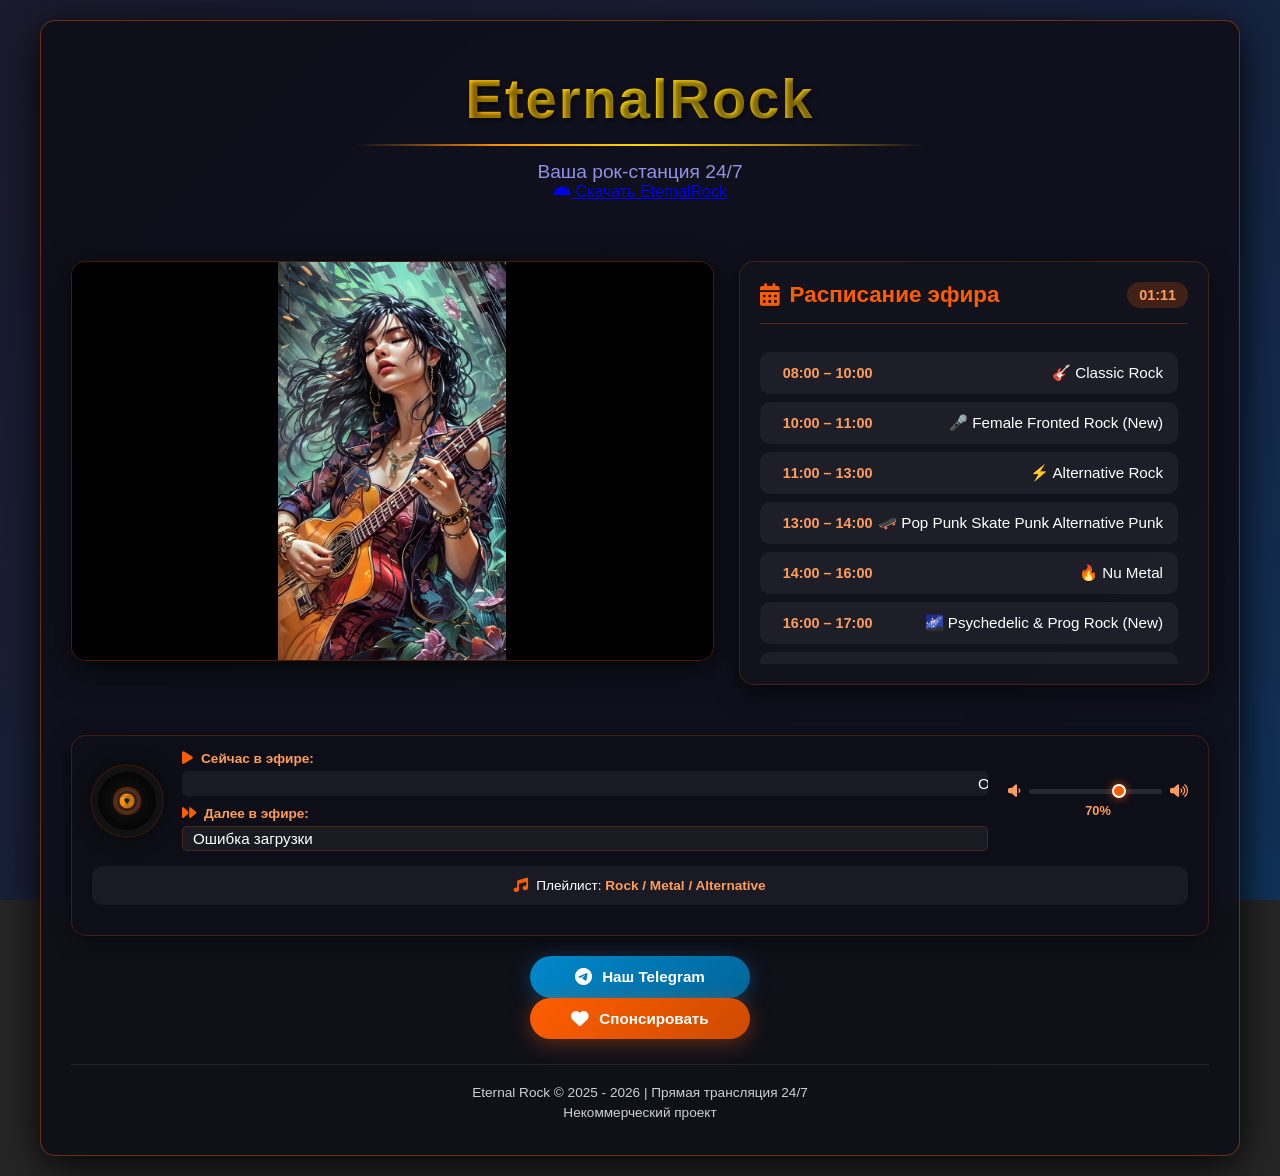
==== index.html @ a86d4c83 "Update index.html расписание 31.05.2026" ====
<!DOCTYPE html>
<html lang="ru">

<head>
    <meta charset="UTF-8">
    <meta name="viewport" content="width=device-width, initial-scale=1.0">
    <title>EternalRock</title>
    <link rel="icon" type="image/png" href="img/favicon-eternal-rock.png">
    <link rel="stylesheet" href="css/styles.css">
    <link rel="stylesheet" href="https://cdnjs.cloudflare.com/ajax/libs/font-awesome/6.4.0/css/all.min.css">
</head>

<body>
    <div class="fullscreen-overlay" id="fullscreenOverlay"></div>

    <div class="container">
        <!-- HEADER с кнопкой под теглайном -->
        <div class="header">
            <div class="header-container">
                <div class="header-left">
                    <h1>EternalRock</h1>
                    <p class="tagline">Ваша рок-станция 24/7</p>
                    <!-- Кнопка EternalRock.apk -->
                    <a href="apk/EternalRock.apk" download="EternalRock.apk" class="android-download-btn-header">
                        <i class="fab fa-android"></i> Скачать EternalRock
                    </a>
                </div>
            </div>
        </div>

        <!-- Блок 1: Главный контент - слайдер и расписание -->
        <div class="main-content">
            <!-- Слайдер -->
            <div class="slide-show-container">
                <div class="slide-show" id="slideShow">
                    <!-- Контейнер для динамической генерации слайдов -->
                    <div id="slidesContainer"></div>

                    <!-- Кнопка полноэкранного режима -->
                    <button class="fullscreen-toggle" id="fullscreenToggle" aria-label="Полноэкранный режим">
                        <i class="fas fa-expand"></i>
                    </button>

                    <!-- Кнопка выхода из полноэкранного режима -->
                    <button class="fullscreen-exit" id="fullscreenExit" aria-label="Выйти из полноэкранного режима">
                        <i class="fas fa-compress"></i>
                    </button>

                    <!-- Навигационные кнопки -->
                    <button class="slide-nav prev">
                        <i class="fas fa-chevron-left"></i>
                    </button>
                    <button class="slide-nav next">
                        <i class="fas fa-chevron-right"></i>
                    </button>

                    <!-- Индикаторы слайдов -->
                    <div class="slide-indicators" id="slideIndicators"></div>
                </div>
            </div>

            <!-- Расписание -->
            <div class="schedule-sidebar">
                <div class="schedule-header">
                    <h2><i class="fas fa-calendar-alt"></i> Расписание эфира</h2>
                    <div class="current-time" id="currentTime"></div>
                </div>
                <div class="schedule-list-container">
                  <ul class="schedule-list">
                        <li class="schedule-item">
                            <span class="time">08:00 – 10:00</span>
                            <span class="program">🎸 Classic Rock</span>
                        </li>
                        <li class="schedule-item">
                            <span class="time">10:00 – 11:00</span>
                            <span class="program">🎤 Female Fronted Rock (New)</span>
                        </li>
                        <li class="schedule-item">
                            <span class="time">11:00 – 13:00</span>
                            <span class="program">⚡️ Alternative Rock</span>
                        </li>
                        <li class="schedule-item">
                            <span class="time">13:00 – 14:00</span>
                            <span class="program">🛹 Pop Punk Skate Punk Alternative Punk</span>
                        </li>
                        <li class="schedule-item">
                            <span class="time">14:00 – 16:00</span>
                            <span class="program">🔥 Nu Metal</span>
                        </li>
                        <li class="schedule-item">
                            <span class="time">16:00 – 17:00</span>
                            <span class="program">🌌 Psychedelic & Prog Rock (New)</span>
                        </li>
                        <li class="schedule-item">
                            <span class="time">17:00 – 18:00</span>
                            <span class="program">🎸 Classic Rock</span>
                        </li>
                        <li class="schedule-item">
                            <span class="time">18:00 – 19:00</span>
                            <span class="program">🎤 Female Fronted Rock (New)</span>
                        </li>
                        <li class="schedule-item">
                            <span class="time">19:00 – 20:00</span>
                            <span class="program">⚡️ Alternative Rock</span>
                        </li>
                        <li class="schedule-item">
                            <span class="time">20:00 – 21:00</span>
                            <span class="program">🛹 Pop Punk Skate Punk Alternative Punk</span>
                        </li>
                        <li class="schedule-item">
                            <span class="time">21:00 – 22:00</span>
                            <span class="program">🎸 Classic Rock</span>
                        </li>
                        <li class="schedule-item">
                            <span class="time">22:00 – 23:00</span>
                            <span class="program">🌌 Psychedelic & Prog Rock (New)</span>
                        </li>
                        <li class="schedule-item">
                            <span class="time">23:00 – 00:00</span>
                            <span class="program">🎸✨ Guitar Virtuosos Collection</span>
                        </li>
                        <li class="schedule-item">
                            <span class="time">00:00 – 08:00</span>
                            <span class="program">🌙 Best Rock Ballads</span>
                        </li>
                    </ul>
                </div>
            </div>
        </div>

        <!-- Скрытый плеер -->
        <div id="my_player" class="my_player" data-player="energy" data-skin="blue" data-width=200 data-autoplay=0
            data-volume=70 data-streamurl="https://myradio24.org/25968"
            style="position: fixed !important; top: -100px !important; left: -100px !important; width: 1px !important; height: 1px !important; overflow: hidden !important; opacity: 0.01 !important; pointer-events: none !important; z-index: -9999 !important;">
        </div>

        <!-- Блок 2: Нижний блок плеера -->
        <div class="player-bottom-panel">
            <div class="player-controls-wrapper">
                <!-- Кнопка пластинки -->
                <div class="record-container-small">
                    <div class="record-small" id="recordButton">
                        <div class="record-center-small">
                            <img src="img/skull-icon.png" alt="Skull Icon" class="skull-icon-small" id="skullIcon">
                        </div>
                        <div class="record-grooves-small">
                            <div class="groove-small-1"></div>
                            <div class="groove-small-2"></div>
                            <div class="groove-small-3"></div>
                        </div>
                    </div>
                </div>

                <!-- Статусы плеера -->
                <div class="player-status">
                    <div class="status-item now-playing">
                        <div class="status-header">
                            <i class="fas fa-play"></i>
                            <span class="status-label">Сейчас в эфире:</span>
                        </div>
                        <div class="marquee-container" id="marqueeContainer">
                            <div class="marquee-track" id="marqueeTrack">
                                <span id="currentTrackText">Black Sabbath - Iron Man</span>
                            </div>
                        </div>
                    </div>

                    <div class="status-item next-playing">
                        <div class="status-header">
                            <i class="fas fa-forward"></i>
                            <span class="status-label">Далее в эфире:</span>
                        </div>
                        <div class="next-track-static" id="nextTrackText">
                            Led Zeppelin - Stairway to Heaven
                        </div>
                    </div>
                </div>

                <!-- Контроль громкости -->
                <div class="volume-control-panel">
                    <div class="volume-control-wrapper">
                        <i class="fas fa-volume-down"></i>
                        <input type="range" min="0" max="100" value="70" class="volume-slider" id="volumeSlider">
                        <i class="fas fa-volume-up"></i>
                    </div>
                    <div class="volume-percent" id="volumePercent">70%</div>
                </div>

            </div>

            <!-- Информация о плеэйлисте -->
            <div class="station-info-compact">
                <div class="station-item">
                    <i class="fas fa-music"></i>
                    <span>Плейлист: <strong id="playlist-name">Classic Rock</strong></span>
                </div>
            </div>

        </div>

        <!-- Контейнер для кнопок Telegram и Спонсировать -->
        <div class="social-buttons-container">
            <a href="https://t.me/+IKyfzhp_0MQ3NjAy" target="_blank" class="telegram-btn">
                <i class="fab fa-telegram"></i> Наш Telegram
            </a>
            <a href="https://www.donationalerts.com/r/eternalrock" target="_blank" class="sponsor-btn">
                <i class="fas fa-heart"></i> Спонсировать
            </a>
        </div>
        <div class="footer">
            <p>Eternal Rock &copy; 2025 - 2026 | Прямая трансляция 24/7</p>
            <p>Некоммерческий проект</p>
        </div>
    </div>

    <!-- Подключаем скрипт плеера -->
    <script src="https://myradio24.com/player/player.js?v3.31" data-radio="25968" data-interval=15 data-vmid=25968
        data-lang="ru"></script>

    <script src="js/slider.js"></script>
    <script src="js/player.js"></script>
</body>

</html>
---- css/styles.css ----
/* ===========================================
   ОБЩИЕ СТИЛИ И ПЕРЕМЕННЫЕ
   =========================================== */

:root {
  --primary-color: #ff5e00;
  --secondary-color: #ff9d5c;
  --dark-bg: #0f0f19;
  --darker-bg: #0a0a12;
  --light-bg: rgba(255, 255, 255, 0.05);
  --text-color: #fff;
  --text-muted: rgba(255, 255, 255, 0.7);
  --border-color: rgba(255, 94, 0, 0.3);
  --shadow: 0 10px 30px rgba(0, 0, 0, 0.5);
  --gradient: linear-gradient(135deg, #ff5e00 0%, #ff9d5c 100%);
  --radius: 15px;
}

* {
  margin: 0;
  padding: 0;
  box-sizing: border-box;
}

body {
  font-family: "Segoe UI", Tahoma, Geneva, Verdana, sans-serif;
  background-image: url("img/img/rockсollage.png");
  background-repeat: no-repeat;
  background-position: center center;
  background-size: cover;
  background-attachment: fixed;
  background-color: rgba(0, 0, 0, 0.85);
  color: #fff;
  min-height: 100vh;
  display: flex;
  flex-direction: column;
  align-items: center;
  justify-content: center;
  overflow-x: hidden;
  padding: 20px;
  transition: opacity 0.3s ease;
}

body::before {
  content: "";
  position: fixed;
  top: 0;
  left: 0;
  width: 100%;
  height: 100%;
  background: linear-gradient(
    135deg,
    rgba(26, 26, 46, 0.9) 0%,
    rgba(22, 33, 62, 0.9) 50%,
    rgba(15, 52, 96, 0.9) 100%
  );
  z-index: -1;
}

.container {
  display: flex;
  flex-direction: column;
  align-items: center;
  justify-content: center;
  max-width: 1200px;
  width: 100%;
  text-align: center;
  background-color: rgba(15, 15, 25, 0.9);
  border-radius: 15px;
  padding: 30px;
  box-shadow: 0 10px 40px rgba(0, 0, 0, 0.9);
  border: 1px solid rgba(255, 94, 0, 0.4);
  backdrop-filter: blur(8px);
  transition: opacity 0.3s ease;
}

/* ===========================================
   HEADER
   =========================================== */

.header {
  margin-bottom: 30px;
  width: 100%;
}

.header h1 {
  font-family: "Metal Mania", "Arial Black", "Impact", sans-serif;
  font-size: 3.5rem;
  font-weight: bold;
  margin: 15px 0;
  padding: 0;
  letter-spacing: 2px;
  background: linear-gradient(
    45deg,
    #ff8c00 0%,
    #ffa500 25%,
    #ffd700 50%,
    #daa520 75%,
    #b8860b 100%
  );
  -webkit-background-clip: text;
  background-clip: text;
  color: transparent;
  text-shadow: 2px 2px 4px rgba(0, 0, 0, 0.5);
  position: relative;
  padding-bottom: 15px;
}

.header h1::after {
  content: "";
  position: absolute;
  bottom: 0;
  left: 25%;
  width: 50%;
  height: 2px;
  background: linear-gradient(
    to right,
    transparent,
    #ff8c00,
    #ffd700,
    #b8860b,
    transparent
  );
}

.header p {
  font-size: 1.2rem;
  opacity: 0.9;
  color: #a0a0ff;
  margin-top: 10px;
}

/* ===========================================
   MAIN CONTENT
   =========================================== */

.main-content {
  display: flex;
  gap: 25px;
  margin: 30px 0;
  width: 100%;
  max-width: 1200px;
}

/* ===========================================
   СЛАЙДЕР
   =========================================== */

.slide-show-container {
  flex: 1.5;
  min-width: 0;
}

.slide-show {
  position: relative;
  width: 100%;
  height: 400px;
  border-radius: 15px;
  overflow: hidden;
  box-shadow: 0 8px 30px rgba(0, 0, 0, 0.7);
  border: 1px solid rgba(255, 94, 0, 0.3);
  background: #000;
  transition: all 0.3s ease;
}

.slide {
  position: absolute;
  top: 0;
  left: 0;
  width: 100%;
  height: 100%;
  opacity: 0;
  transition: opacity 1.2s cubic-bezier(0.4, 0, 0.2, 1);
  display: flex;
  align-items: center;
  justify-content: center;
}

.slide.active {
  opacity: 1;
  transition-delay: 0.1s;
}

.slide img {
  width: 100%;
  height: 100%;
  object-fit: contain;
  background: #000;
}

/* Заглушка для слайдов, если изображения отсутствуют */
.slide:not(:first-child) {
  background: linear-gradient(45deg, #222, #333);
  display: flex;
  align-items: center;
  justify-content: center;
  font-size: 1.5rem;
  color: #ff9d5c;
}

/* Кнопки навигации слайдера - СКРЫТЫ ПО УМОЛЧАНИЮ */
.slide-nav {
  position: absolute;
  top: 50%;
  transform: translateY(-50%);
  background: rgba(0, 0, 0, 0.7);
  border: none;
  color: #fff;
  width: 50px;
  height: 50px;
  border-radius: 50%;
  display: flex;
  align-items: center;
  justify-content: center;
  cursor: pointer;
  font-size: 1.2rem;
  transition: all 0.3s cubic-bezier(0.4, 0, 0.2, 1);
  z-index: 10;
  opacity: 0;
  visibility: hidden;
}

/* Показываем кнопки при наведении на слайд-шоу */
.slide-show:hover .slide-nav {
  opacity: 1;
  visibility: visible;
}

.slide-nav:hover {
  background: rgba(255, 94, 0, 0.8);
  transform: translateY(-50%) scale(1.1);
}

.slide-nav.prev {
  left: 15px;
}

.slide-nav.next {
  right: 15px;
}

/* Индикаторы слайдов - СКРЫТЫ ПО УМОЛЧАНИЮ */
.slide-indicators {
  position: absolute;
  bottom: 20px;
  left: 0;
  right: 0;
  display: flex;
  justify-content: center;
  gap: 10px;
  z-index: 10;
  opacity: 0;
  visibility: hidden;
  transition: all 0.3s cubic-bezier(0.4, 0, 0.2, 1);
}

/* Показываем индикаторы при наведении на слайд-шоу */
.slide-show:hover .slide-indicators {
  opacity: 1;
  visibility: visible;
}

.indicator {
  width: 12px;
  height: 12px;
  border-radius: 50%;
  background: rgba(255, 255, 255, 0.4);
  cursor: pointer;
  transition: all 0.3s cubic-bezier(0.4, 0, 0.2, 1);
}

.indicator.active {
  background: #ff5e00;
  transform: scale(1.2);
}

.indicator:hover {
  background: rgba(255, 94, 0, 0.8);
}

/* Кнопка полноэкранного режима - СКРЫТА ПО УМОЛЧАНИЮ */
.fullscreen-toggle {
  position: absolute;
  top: 15px;
  right: 15px;
  background: rgba(0, 0, 0, 0.7);
  border: 2px solid rgba(255, 255, 255, 0.5);
  color: white;
  width: 40px;
  height: 40px;
  border-radius: 50%;
  display: flex;
  align-items: center;
  justify-content: center;
  cursor: pointer;
  font-size: 1.2rem;
  transition: all 0.3s cubic-bezier(0.4, 0, 0.2, 1);
  z-index: 100;
  opacity: 0;
  visibility: hidden;
}

/* Показываем кнопку при наведении на слайд-шоу */
.slide-show:hover .fullscreen-toggle {
  opacity: 0.8;
  visibility: visible;
}

.fullscreen-toggle:hover {
  background: rgba(255, 94, 0, 0.9);
  border-color: white;
  transform: scale(1.1);
  opacity: 1;
}

/* Кнопка выхода из полноэкранного режима - скрыта по умолчанию */
.fullscreen-exit {
  position: fixed;
  top: 25px;
  right: 25px;
  background: rgba(0, 0, 0, 0.8);
  border: 2px solid rgba(255, 255, 255, 0.6);
  color: white;
  width: 50px;
  height: 50px;
  border-radius: 50%;
  display: flex;
  align-items: center;
  justify-content: center;
  cursor: pointer;
  font-size: 1.5rem;
  transition: all 0.3s cubic-bezier(0.4, 0, 0.2, 1);
  z-index: 100001;
  opacity: 0;
  visibility: hidden;
  pointer-events: none;
}

/* Показываем кнопку выхода при наведении на полноэкранный слайд */
.slide-show.fullscreen:hover .fullscreen-exit {
  opacity: 0.9;
  visibility: visible;
  pointer-events: auto;
}

.fullscreen-exit:hover {
  background: rgba(255, 94, 0, 0.9);
  transform: scale(1.1);
  opacity: 1 !important;
}

/* Оверлей для полноэкранного режима */
.fullscreen-overlay {
  display: none;
  position: fixed;
  top: 0;
  left: 0;
  width: 100vw;
  height: 100vh;
  background: rgba(0, 0, 0, 0.95);
  z-index: 99998;
  pointer-events: none;
  transition: opacity 0.3s ease;
  opacity: 0;
}

/* ==================== СТИЛИ ДЛЯ ПОЛНОЭКРАННОГО РЕЖИМА ==================== */

body.fullscreen-mode {
  overflow: hidden !important;
  padding: 0 !important;
  margin: 0 !important;
}

body.fullscreen-mode .fullscreen-exit {
  display: flex !important;
}

body.fullscreen-mode .fullscreen-overlay {
  display: block !important;
  opacity: 1;
  transition-delay: 0.1s;
}

body.fullscreen-mode .container {
  opacity: 0 !important;
  visibility: hidden !important;
  pointer-events: none !important;
  transition: opacity 0.3s ease;
}

.slide-show.fullscreen {
  position: fixed !important;
  top: 0 !important;
  left: 0 !important;
  width: 100vw !important;
  height: 100vh !important;
  z-index: 99999 !important;
  background: #000 !important;
  margin: 0 !important;
  padding: 0 !important;
  border-radius: 0 !important;
  border: none !important;
  box-shadow: none !important;
  transition: all 0.3s ease !important;
}

.slide-show.fullscreen .slide {
  width: 100vw !important;
  height: 100vh !important;
}

.slide-show.fullscreen .slide img {
  width: 100vw !important;
  height: 100vh !important;
  object-fit: contain !important;
  background: #000 !important;
  transition: transform 0.5s cubic-bezier(0.4, 0, 0.2, 1);
}

.slide-show.fullscreen .slide:hover img {
  transform: scale(1.02);
}

.slide-show.fullscreen .slide-nav {
  width: 60px !important;
  height: 60px !important;
  font-size: 1.5rem !important;
  z-index: 100001 !important;
}

.slide-show.fullscreen .slide-nav.prev {
  left: 25px !important;
}

.slide-show.fullscreen .slide-nav.next {
  right: 25px !important;
}

.slide-show.fullscreen .slide-indicators {
  bottom: 40px !important;
  z-index: 100001 !important;
}

.slide-show.fullscreen .indicator {
  width: 16px !important;
  height: 16px !important;
}

.slide-show.fullscreen .indicator.active {
  transform: scale(1.3) !important;
}

.slide-show.fullscreen .fullscreen-toggle {
  display: none !important;
}

/* ===========================================
   РАСПИСАНИЕ
   =========================================== */

.schedule-sidebar {
  flex: 1;
  min-width: 300px;
  background: rgba(20, 20, 30, 0.8);
  border-radius: 15px;
  padding: 20px;
  border: 1px solid rgba(255, 94, 0, 0.2);
  box-shadow: 0 8px 25px rgba(0, 0, 0, 0.6);
}

.schedule-header {
  display: flex;
  justify-content: space-between;
  align-items: center;
  margin-bottom: 20px;
  padding-bottom: 15px;
  border-bottom: 1px solid rgba(255, 94, 0, 0.3);
}

.schedule-header h2 {
  color: #ff5e00;
  font-size: 1.4rem;
  display: flex;
  align-items: center;
  gap: 10px;
  margin: 0;
}

.current-time {
  background: rgba(255, 94, 0, 0.2);
  padding: 5px 12px;
  border-radius: 20px;
  font-size: 0.9rem;
  font-weight: bold;
  color: #ff9d5c;
}

.schedule-list-container {
  max-height: 320px;
  overflow-y: auto;
  padding-right: 10px;
}

.schedule-list-container::-webkit-scrollbar {
  width: 6px;
}

.schedule-list-container::-webkit-scrollbar-track {
  background: rgba(255, 255, 255, 0.05);
  border-radius: 3px;
}

.schedule-list-container::-webkit-scrollbar-thumb {
  background: rgba(255, 94, 0, 0.5);
  border-radius: 3px;
}

.schedule-list-container::-webkit-scrollbar-thumb:hover {
  background: rgba(255, 94, 0, 0.7);
}

.schedule-list {
  list-style: none;
  padding: 0;
  margin: 0;
}

.schedule-item {
  display: flex;
  justify-content: space-between;
  align-items: center;
  padding: 12px 15px;
  margin: 8px 0;
  background: rgba(255, 255, 255, 0.05);
  border-radius: 10px;
  transition: all 0.3s ease;
  border-left: 3px solid transparent;
}

.schedule-item:hover {
  background: rgba(255, 255, 255, 0.1);
  transform: translateX(5px);
}

.schedule-item.active {
  background: rgba(255, 94, 0, 0.15);
  border-left: 3px solid #ff5e00;
}

.time {
  color: #ff9d5c;
  font-weight: 600;
  font-size: 0.9rem;
  min-width: 100px;
}

.program {
  color: #fff;
  font-size: 0.95rem;
  text-align: right;
  flex: 1;
}

.live-badge {
  display: inline-block;
  background: #ff5e00;
  color: white;
  padding: 2px 8px;
  border-radius: 10px;
  font-size: 0.7rem;
  margin-left: 8px;
  animation: pulse 2s infinite;
}

@keyframes pulse {
  0% { opacity: 0.7; }
  50% { opacity: 1; }
  100% { opacity: 0.7; }
}

/* ===========================================
   ПЛЕЕР
   =========================================== */

.player-bottom-panel {
  width: 100%;
  background: rgba(15, 15, 25, 0.9);
  border-radius: 15px;
  padding: 15px 20px;
  margin: 20px 0;
  border: 1px solid rgba(255, 94, 0, 0.2);
  box-shadow: 0 5px 20px rgba(0, 0, 0, 0.5);
}

.player-controls-wrapper {
  display: flex;
  align-items: center;
  gap: 20px;
  width: 100%;
}

/* Маленькая пластинка */
.record-container-small {
  flex-shrink: 0;
}

.record-small {
  width: 70px;
  height: 70px;
  background: radial-gradient(circle, #111 0%, #0a0a0a 70%, #000 100%);
  border-radius: 50%;
  position: relative;
  display: flex;
  align-items: center;
  justify-content: center;
  box-shadow: 0 0 20px rgba(0, 0, 0, 0.8), inset 0 0 20px rgba(0, 0, 0, 0.8),
    0 0 0 2px rgba(255, 94, 0, 0.2);
  cursor: pointer;
  transition: all 0.3s ease;
  border: 6px solid #111;
  overflow: hidden;
}

.record-small:hover {
  transform: scale(1.05);
  box-shadow: 0 0 25px rgba(255, 94, 0, 0.4),
    inset 0 0 25px rgba(0, 0, 0, 0.8), 0 0 0 3px rgba(255, 94, 0, 0.3);
}

.record-center-small {
  position: absolute;
  width: 40%;
  height: 40%;
  background: linear-gradient(135deg, #222 0%, #111 100%);
  border-radius: 50%;
  z-index: 10;
  display: flex;
  align-items: center;
  justify-content: center;
  box-shadow: inset 0 0 10px rgba(0, 0, 0, 0.9),
    0 0 0 2px rgba(255, 94, 0, 0.3);
  border: 2px solid #333;
}

.skull-icon-small {
  width: 85%;
  height: 85%;
  object-fit: contain;
  filter: drop-shadow(0 0 5px rgba(255, 94, 0, 0.7));
  transition: all 0.3s ease;
}

.record-grooves-small {
  position: absolute;
  width: 70%;
  height: 70%;
  top: 15%;
  left: 15%;
  border-radius: 50%;
  z-index: 3;
}

.record-grooves-small div {
  position: absolute;
  border-radius: 50%;
  border: 1px solid rgba(255, 255, 255, 0.015);
  top: 50%;
  left: 50%;
  transform: translate(-50%, -50%);
}

.groove-small-1 {
  width: 100%;
  height: 100%;
}
.groove-small-2 {
  width: 85%;
  height: 85%;
}
.groove-small-3 {
  width: 70%;
  height: 70%;
}

/* Статусы плеера */
.player-status {
  flex: 1;
  display: flex;
  flex-direction: column;
  gap: 10px;
  min-width: 0;
}

.status-item {
  flex: 1;
  min-width: 0;
}

.status-header {
  display: flex;
  align-items: center;
  gap: 8px;
  margin-bottom: 5px;
}

.status-header i {
  color: #ff5e00;
  font-size: 0.9rem;
}

.status-label {
  color: #ff9d5c;
  font-weight: 600;
  font-size: 0.85rem;
  white-space: nowrap;
}

/* Бегущая строка для текущего трека */
.marquee-container {
  overflow: hidden;
  white-space: nowrap;
  position: relative;
  height: 25px;
  background: rgba(255, 255, 255, 0.05);
  border-radius: 5px;
  padding: 0 10px;
  display: flex;
  align-items: center;
}

.marquee-track {
  display: inline-block;
  padding-left: 100%;
  animation: marquee 20s linear infinite;
  font-weight: 500;
  color: #fff;
  font-size: 0.95rem;
}

/* Статичный текст для следующего трека */
.next-track-static {
  height: 25px;
  background: rgba(255, 255, 255, 0.05);
  border-radius: 5px;
  padding: 0 10px;
  display: flex;
  align-items: center;
  color: #fff;
  font-size: 0.95rem;
  white-space: nowrap;
  overflow: hidden;
  text-overflow: ellipsis;
  border: 1px solid rgba(255, 94, 0, 0.2);
}

/* Панель контроля громкости */
.volume-control-panel {
  flex-shrink: 0;
  min-width: 180px;
  display: flex;
  flex-direction: column;
  align-items: center;
  gap: 5px;
}

.volume-control-wrapper {
  display: flex;
  align-items: center;
  gap: 8px;
  width: 100%;
}

.volume-control-wrapper i {
  color: #ff9d5c;
  font-size: 0.9rem;
}

.volume-slider {
  flex: 1;
  height: 5px;
  -webkit-appearance: none;
  appearance: none;
  background: rgba(255, 255, 255, 0.1);
  border-radius: 3px;
  outline: none;
  cursor: pointer;
}

.volume-slider::-webkit-slider-thumb {
  -webkit-appearance: none;
  appearance: none;
  width: 14px;
  height: 14px;
  border-radius: 50%;
  background: #ff5e00;
  cursor: pointer;
  border: 2px solid #fff;
  box-shadow: 0 0 8px rgba(255, 94, 0, 0.8);
}

.volume-percent {
  color: #ff9d5c;
  font-size: 0.8rem;
  font-weight: 600;
}

/* ===========================================
   КНОПКИ - ЕДИНЫЙ СТИЛЬ ДЛЯ ВСЕХ ТРЕХ КНОПОК
   =========================================== */

.android-download-container {
  display: flex;
  flex-direction: row;
  align-items: center;
  justify-content: center;
  gap: 12px;
  margin: 15px auto 20px auto;
  width: 100%;
  max-width: 280px;
}

.android-download-btn,
.telegram-btn,
.sponsor-btn {
  display: flex;
  align-items: center;
  justify-content: center;
  gap: 10px;
  padding: 12px 24px;
  border-radius: 30px;
  text-decoration: none;
  font-weight: 600;
  font-size: 0.95rem;
  transition: all 0.3s ease;
  width: 100%;
  max-width: 260px;
  min-width: 220px;
  border: none;
  cursor: pointer;
  white-space: nowrap;
  text-align: center;
  box-shadow: 0 4px 15px rgba(0, 0, 0, 0.2);
}

.android-download-btn {
  background: linear-gradient(135deg, #3ddc84, #34a853);
  color: white;
  box-shadow: 0 4px 20px rgba(61, 220, 132, 0.35);
}

.android-download-btn:hover {
  background: linear-gradient(135deg, #34a853, #2e7d32);
  transform: translateY(-2px);
  box-shadow: 0 6px 25px rgba(61, 220, 132, 0.5);
}

.telegram-btn {
  background: linear-gradient(135deg, #0088cc, #006699);
  color: white;
  box-shadow: 0 4px 20px rgba(0, 136, 204, 0.35);
}

.telegram-btn:hover {
  background: linear-gradient(135deg, #006699, #004466);
  transform: translateY(-2px);
  box-shadow: 0 6px 25px rgba(0, 136, 204, 0.4);
}

.sponsor-btn {
  background: linear-gradient(135deg, #ff5e00, #cc4b00);
  color: white;
  box-shadow: 0 4px 20px rgba(255, 94, 0, 0.35);
}

.sponsor-btn:hover {
  background: linear-gradient(135deg, #cc4b00, #993800);
  transform: translateY(-2px);
  box-shadow: 0 6px 25px rgba(255, 94, 0, 0.4);
}

.android-download-btn i,
.telegram-btn i,
.sponsor-btn i {
  font-size: 1.1rem;
}

.android-download-btn:active,
.telegram-btn:active,
.sponsor-btn:active {
  transform: translateY(0);
}

/* ===========================================
   КОМПАКТНАЯ ИНФОРМАЦИЯ О СТАНЦИИ
   =========================================== */

.station-info-compact {
  display: flex;
  justify-content: space-around;
  background: rgba(255, 255, 255, 0.05);
  padding: 12px 15px;
  border-radius: 10px;
  margin: 15px 0;
  flex-wrap: wrap;
  gap: 15px;
}

.station-item {
  display: flex;
  align-items: center;
  gap: 8px;
  color: #fff;
  font-size: 0.85rem;
}

.station-item i {
  color: #ff5e00;
  font-size: 0.9rem;
}

.station-item strong {
  color: #ff9d5c;
  font-weight: 600;
}

/* ===========================================
   ФУТЕР
   =========================================== */

.footer {
  margin-top: 25px;
  padding-top: 15px;
  border-top: 1px solid rgba(255, 255, 255, 0.1);
  width: 100%;
  font-size: 0.85rem;
  opacity: 0.8;
}

.footer p {
  margin: 5px 0;
}

/* ===========================================
   АНИМАЦИИ
   =========================================== */

@keyframes marquee {
  0% { transform: translateX(0); }
  100% { transform: translateX(-100%); }
}

@keyframes skull-pulse {
  0% {
    filter: drop-shadow(0 0 5px rgba(255, 94, 0, 0.8));
    transform: scale(1);
  }
  50% {
    filter: drop-shadow(0 0 10px rgba(255, 94, 0, 1));
    transform: scale(1.05);
  }
  100% {
    filter: drop-shadow(0 0 5px rgba(255, 94, 0, 0.8));
    transform: scale(1);
  }
}

.record-playing-small {
  animation: rotate-small 3s linear infinite;
}

@keyframes rotate-small {
  from { transform: rotate(0deg); }
  to { transform: rotate(360deg); }
}

@keyframes fadeIn {
  from {
    opacity: 0;
    transform: translateY(-10px);
  }
  to {
    opacity: 0.9;
    transform: translateY(0);
  }
}

body.fullscreen-mode .fullscreen-exit {
  animation: fadeIn 0.3s ease forwards;
  animation-delay: 0.2s;
  opacity: 0;
}

/* ===========================================
   СКРЫТЫЕ ЭЛЕМЕНТЫ
   =========================================== */

#my_player,
.my_player {
  display: none !important;
  visibility: hidden !important;
  width: 0 !important;
  height: 0 !important;
  opacity: 0 !important;
  position: absolute !important;
  left: -9999px !important;
}

/* ===========================================
   АДАПТИВНОСТЬ
   =========================================== */

@media (max-height: 600px) and (orientation: landscape) {
  .container {
    padding: 15px;
  }

  .slide-show {
    height: 300px;
  }

  .player-bottom-panel {
    padding: 10px 15px;
  }
}

@media (max-width: 1100px) {
  .main-content {
    flex-direction: column;
    gap: 20px;
  }

  .schedule-sidebar {
    width: 100%;
    min-width: 100%;
  }
}

@media (max-width: 1024px) {
  .main-content {
    flex-direction: column;
    gap: 20px;
  }

  .slide-show {
    height: 350px;
  }

  .schedule-sidebar {
    min-width: 100%;
  }
}

@media (max-width: 768px) {
  .container {
    padding: 20px;
  }

  .header h1 {
    font-size: 2.8rem;
  }

  .player-controls-wrapper {
    flex-direction: column;
    gap: 15px;
  }

  .player-status {
    width: 100%;
    gap: 10px;
  }

  .volume-control-panel {
    width: 100%;
    min-width: 100%;
  }

  .slide-show {
    height: 300px;
  }

  .slide-nav {
    width: 40px;
    height: 40px;
    font-size: 1rem;
  }

  .fullscreen-toggle {
    opacity: 1;
    width: 35px;
    height: 35px;
    font-size: 1rem;
  }

  .fullscreen-exit {
    width: 40px;
    height: 40px;
    font-size: 1.2rem;
    top: 15px;
    right: 15px;
  }

  .slide-show.fullscreen .slide-nav {
    width: 45px !important;
    height: 45px !important;
    font-size: 1.2rem !important;
  }

  .android-download-container {
    max-width: 260px;
  }

  .android-download-btn,
  .telegram-btn,
  .sponsor-btn {
    padding: 11px 20px;
    font-size: 0.9rem;
    min-width: 200px;
  }

  .station-info-compact {
    flex-direction: column;
    align-items: center;
    gap: 10px;
  }
}

@media (max-width: 480px) {
  .header h1 {
    font-size: 2.2rem;
  }

  .header p {
    font-size: 1rem;
  }

  .slide-show {
    height: 250px;
  }

  .schedule-item {
    flex-direction: column;
    align-items: flex-start;
    gap: 5px;
  }

  .program {
    text-align: left;
  }

  .schedule-header {
    flex-direction: column;
    gap: 10px;
    align-items: flex-start;
  }

  .android-download-container {
    max-width: 100%;
    padding: 0 15px;
  }

  .android-download-btn,
  .telegram-btn,
  .sponsor-btn {
    padding: 10px 18px;
    font-size: 0.85rem;
    min-width: 180px;
    max-width: 100%;
  }

  .android-download-btn i,
  .telegram-btn i,
  .sponsor-btn i {
    font-size: 1rem;
  }
}

@media (max-width: 360px) {
  .header h1 {
    font-size: 1.6rem;
  }

  .compact-player-section .record-container {
    width: 100px;
    height: 100px;
  }

  .status-label,
  .next-status-label {
    font-size: 0.85rem;
  }

  .marquee-track,
  .next-marquee-track {
    font-size: 0.85rem;
  }
}

/* ===========================================
   УЛУЧШЕНИЕ СКРОЛЛБАРОВ
   =========================================== */

::-webkit-scrollbar {
  width: 8px;
  height: 8px;
}

::-webkit-scrollbar-track {
  background: rgba(255, 255, 255, 0.05);
  border-radius: 4px;
}

::-webkit-scrollbar-thumb {
  background: var(--primary-color);
  border-radius: 4px;
}

::-webkit-scrollbar-thumb:hover {
  background: var(--secondary-color);
}

/* ===========================================
   ПОДДЕРЖКА PREFERS-REDUCED-MOTION
   =========================================== */

@media (prefers-reduced-motion: reduce) {
  *,
  *::before,
  *::after {
    animation-duration: 0.01ms !important;
    animation-iteration-count: 1 !important;
    transition-duration: 0.01ms !important;
  }

  .marquee-track,
  .next-marquee-track {
    animation: none;
    padding-left: 0;
    text-overflow: ellipsis;
    white-space: nowrap;
    overflow: hidden;
  }
}
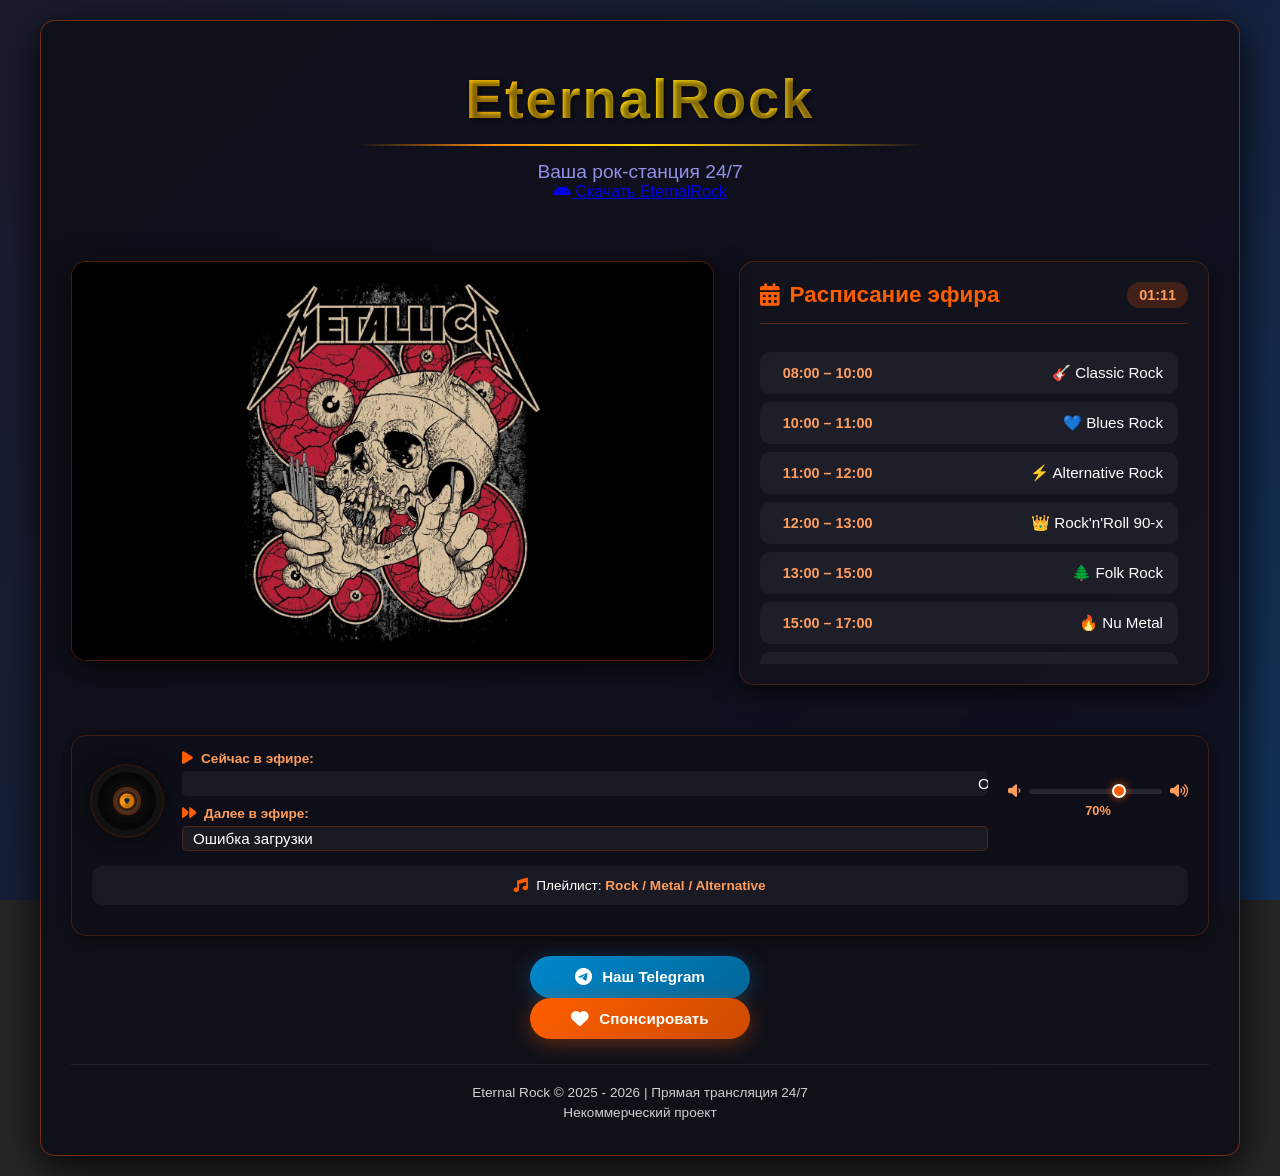
==== commit c4a554e0: "Update schedule with new program entries НОВОЕ РАСПИСАНИЕ" ====
--- a/index.html
+++ b/index.html
@@ -66,64 +66,60 @@
                     <div class="current-time" id="currentTime"></div>
                 </div>
                 <div class="schedule-list-container">
-                  <ul class="schedule-list">
-                        <li class="schedule-item">
-                            <span class="time">08:00 – 10:00</span>
-                            <span class="program">🎸 Classic Rock</span>
-                        </li>
-                        <li class="schedule-item">
-                            <span class="time">10:00 – 11:00</span>
-                            <span class="program">🎤 Female Fronted Rock (New)</span>
-                        </li>
-                        <li class="schedule-item">
-                            <span class="time">11:00 – 13:00</span>
-                            <span class="program">⚡️ Alternative Rock</span>
-                        </li>
-                        <li class="schedule-item">
-                            <span class="time">13:00 – 14:00</span>
-                            <span class="program">🛹 Pop Punk Skate Punk Alternative Punk</span>
-                        </li>
-                        <li class="schedule-item">
-                            <span class="time">14:00 – 16:00</span>
-                            <span class="program">🔥 Nu Metal</span>
-                        </li>
-                        <li class="schedule-item">
-                            <span class="time">16:00 – 17:00</span>
-                            <span class="program">🌌 Psychedelic & Prog Rock (New)</span>
-                        </li>
-                        <li class="schedule-item">
-                            <span class="time">17:00 – 18:00</span>
-                            <span class="program">🎸 Classic Rock</span>
-                        </li>
-                        <li class="schedule-item">
-                            <span class="time">18:00 – 19:00</span>
-                            <span class="program">🎤 Female Fronted Rock (New)</span>
-                        </li>
-                        <li class="schedule-item">
-                            <span class="time">19:00 – 20:00</span>
-                            <span class="program">⚡️ Alternative Rock</span>
-                        </li>
-                        <li class="schedule-item">
-                            <span class="time">20:00 – 21:00</span>
-                            <span class="program">🛹 Pop Punk Skate Punk Alternative Punk</span>
-                        </li>
-                        <li class="schedule-item">
-                            <span class="time">21:00 – 22:00</span>
-                            <span class="program">🎸 Classic Rock</span>
-                        </li>
-                        <li class="schedule-item">
-                            <span class="time">22:00 – 23:00</span>
-                            <span class="program">🌌 Psychedelic & Prog Rock (New)</span>
-                        </li>
-                        <li class="schedule-item">
-                            <span class="time">23:00 – 00:00</span>
-                            <span class="program">🎸✨ Guitar Virtuosos Collection</span>
-                        </li>
-                        <li class="schedule-item">
-                            <span class="time">00:00 – 08:00</span>
-                            <span class="program">🌙 Best Rock Ballads</span>
-                        </li>
-                    </ul>
+                 <ul class="schedule-list">
+                    <li class="schedule-item">
+                        <span class="time">08:00 – 10:00</span>
+                        <span class="program">🎸 Classic Rock</span>
+                    </li>
+                    <li class="schedule-item">
+                        <span class="time">10:00 – 11:00</span>
+                        <span class="program">💙 Blues Rock</span>
+                    </li>
+                    <li class="schedule-item">
+                        <span class="time">11:00 – 12:00</span>
+                        <span class="program">⚡️ Alternative Rock</span>
+                    </li>
+                    <li class="schedule-item">
+                        <span class="time">12:00 – 13:00</span>
+                        <span class="program">👑 Rock'n'Roll 90-х</span>
+                    </li>
+                    <li class="schedule-item">
+                        <span class="time">13:00 – 15:00</span>
+                        <span class="program">🌲 Folk Rock</span>
+                    </li>
+                    <li class="schedule-item">
+                        <span class="time">15:00 – 17:00</span>
+                        <span class="program">🔥 Nu Metal</span>
+                    </li>
+                    <li class="schedule-item">
+                        <span class="time">17:00 – 19:00</span>
+                        <span class="program">🎸 Classic Rock</span>
+                    </li>
+                    <li class="schedule-item">
+                        <span class="time">19:00 – 20:00</span>
+                        <span class="program">💙 Blues Rock</span>
+                    </li>
+                    <li class="schedule-item">
+                        <span class="time">20:00 – 21:00</span>
+                        <span class="program">⚡️ Alternative Rock</span>
+                    </li>
+                    <li class="schedule-item">
+                        <span class="time">21:00 – 22:00</span>
+                        <span class="program">👑 Rock'n'Roll 90-х</span>
+                    </li>
+                    <li class="schedule-item">
+                        <span class="time">22:00 – 23:00</span>
+                        <span class="program">🌲 Folk Rock</span>
+                    </li>
+                    <li class="schedule-item">
+                        <span class="time">23:00 – 00:00</span>
+                        <span class="program">🎸 Guitar Virtuosos Collection</span>
+                    </li>
+                    <li class="schedule-item">
+                        <span class="time">00:00 – 08:00</span>
+                        <span class="program">🎸 Best Rock Ballads</span>
+                    </li>
+                </ul>
                 </div>
             </div>
         </div>
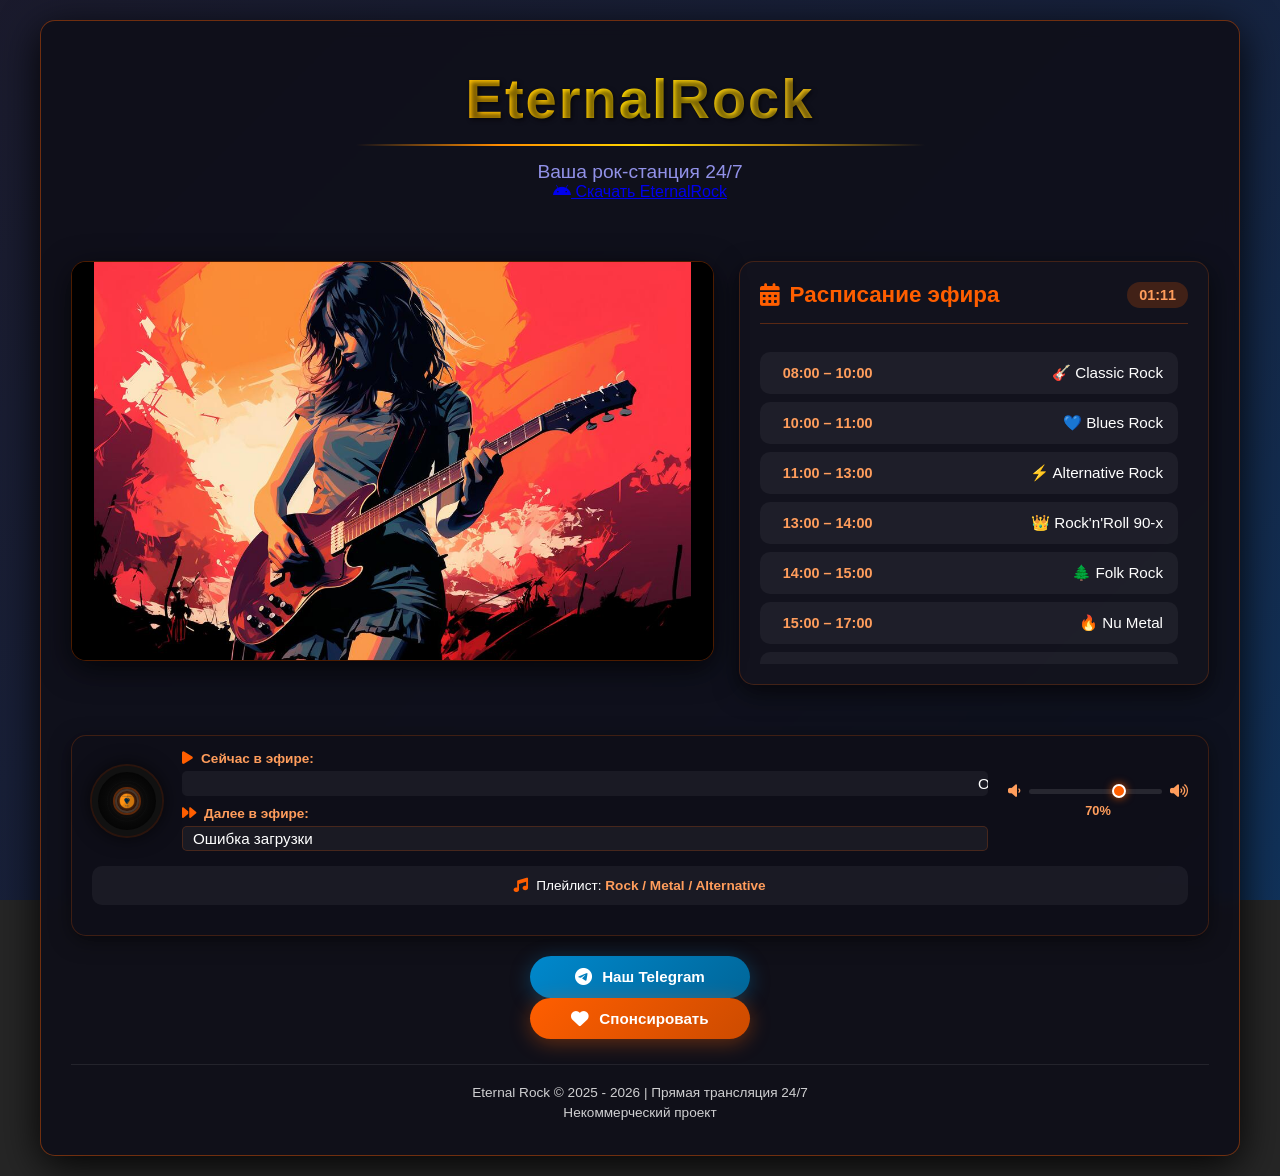
==== commit beda6931: "Update index.html исправил расписание" ====
--- a/index.html
+++ b/index.html
@@ -76,15 +76,15 @@
                         <span class="program">💙 Blues Rock</span>
                     </li>
                     <li class="schedule-item">
-                        <span class="time">11:00 – 12:00</span>
+                        <span class="time">11:00 – 13:00</span>
                         <span class="program">⚡️ Alternative Rock</span>
                     </li>
                     <li class="schedule-item">
-                        <span class="time">12:00 – 13:00</span>
+                        <span class="time">13:00 – 14:00</span>
                         <span class="program">👑 Rock'n'Roll 90-х</span>
                     </li>
                     <li class="schedule-item">
-                        <span class="time">13:00 – 15:00</span>
+                        <span class="time">14:00 – 15:00</span>
                         <span class="program">🌲 Folk Rock</span>
                     </li>
                     <li class="schedule-item">
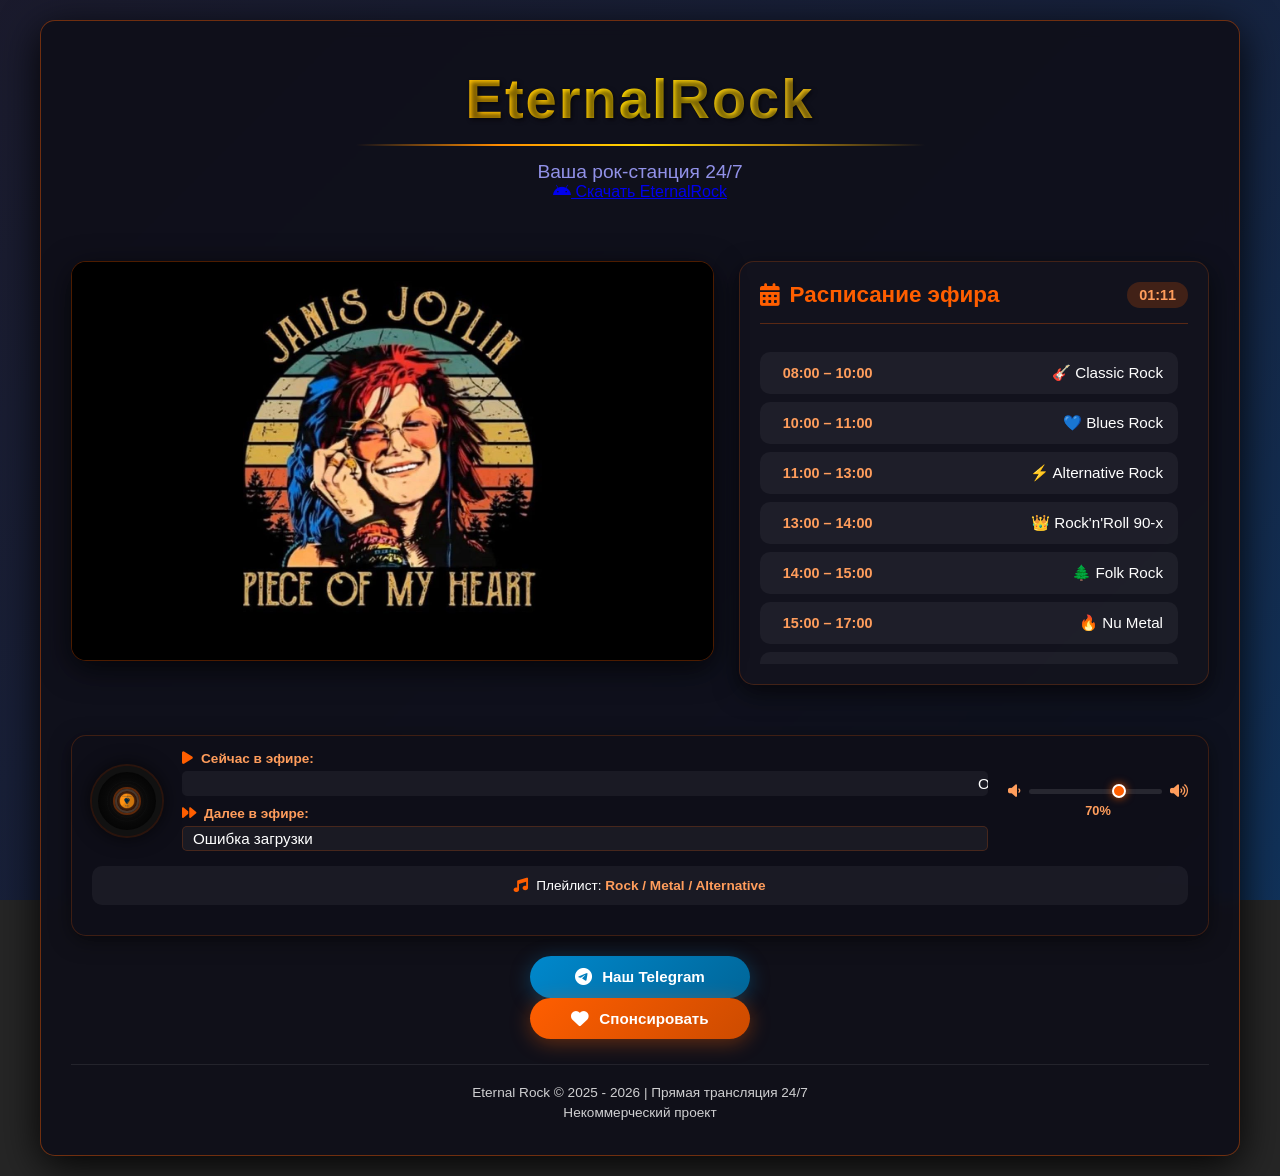
==== commit bb692915: "Update index.html" ====
--- a/index.html
+++ b/index.html
@@ -117,8 +117,8 @@
                     </li>
                     <li class="schedule-item">
                         <span class="time">00:00 – 08:00</span>
-                        <span class="program">🎸 Best Rock Ballads</span>
-                    </li>
+                        <span class="program">🌟 Best Rock Ballads</span>
+                     </li>
                 </ul>
                 </div>
             </div>
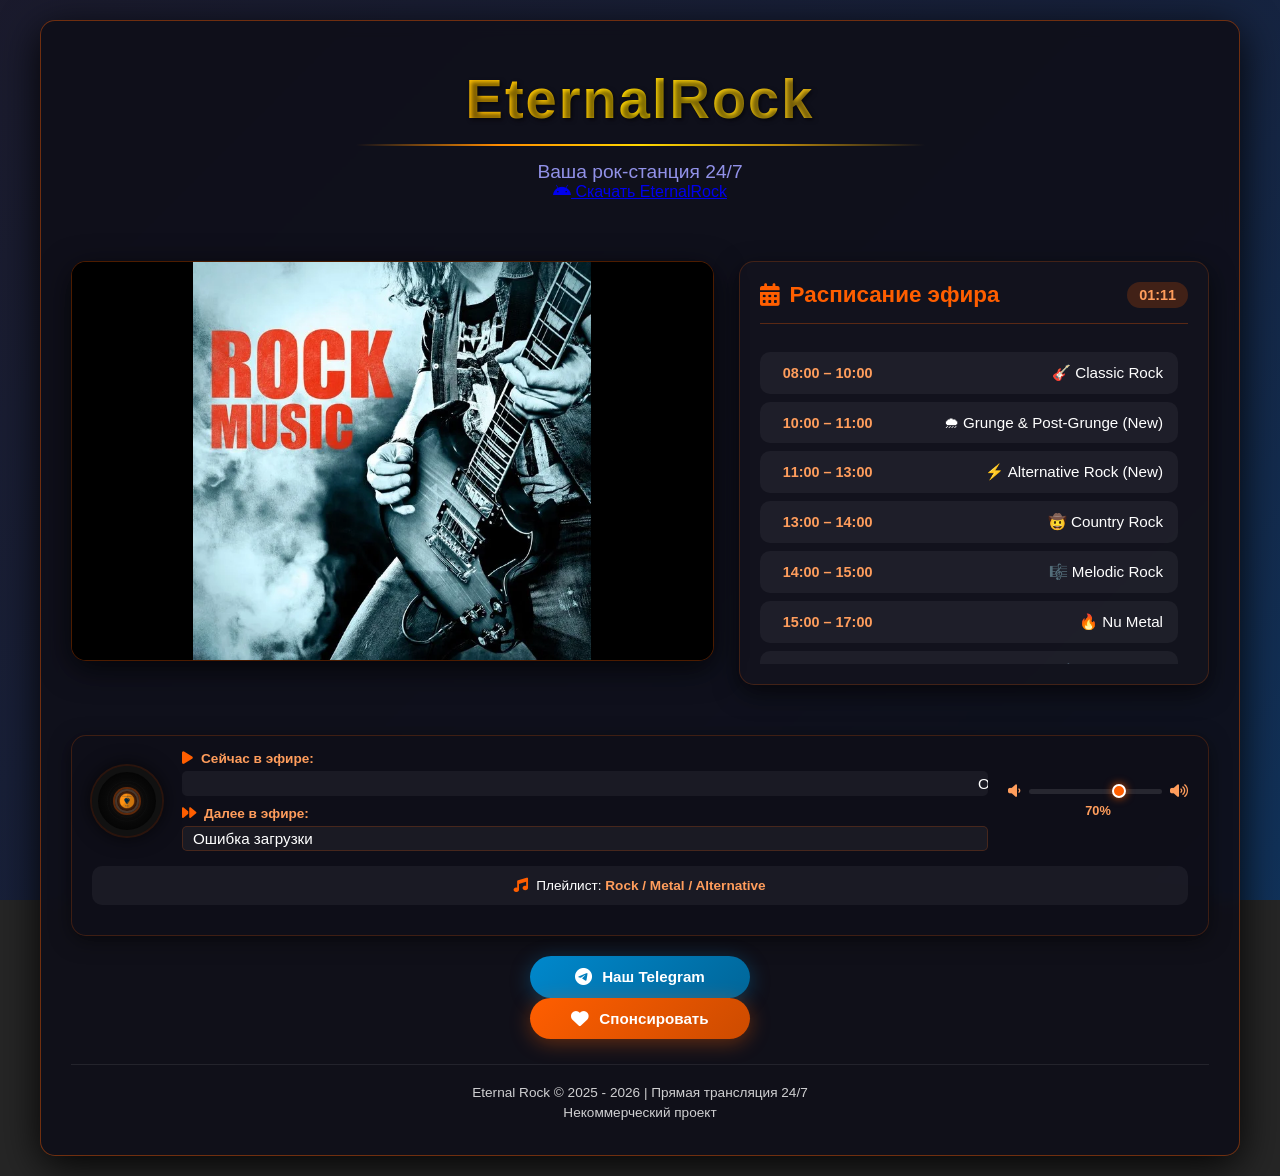
==== commit 79b91064: "Update index.html расписание" ====
--- a/index.html
+++ b/index.html
@@ -66,60 +66,60 @@
                     <div class="current-time" id="currentTime"></div>
                 </div>
                 <div class="schedule-list-container">
-                 <ul class="schedule-list">
-                    <li class="schedule-item">
-                        <span class="time">08:00 – 10:00</span>
-                        <span class="program">🎸 Classic Rock</span>
-                    </li>
-                    <li class="schedule-item">
-                        <span class="time">10:00 – 11:00</span>
-                        <span class="program">💙 Blues Rock</span>
-                    </li>
-                    <li class="schedule-item">
-                        <span class="time">11:00 – 13:00</span>
-                        <span class="program">⚡️ Alternative Rock</span>
-                    </li>
-                    <li class="schedule-item">
-                        <span class="time">13:00 – 14:00</span>
-                        <span class="program">👑 Rock'n'Roll 90-х</span>
-                    </li>
-                    <li class="schedule-item">
-                        <span class="time">14:00 – 15:00</span>
-                        <span class="program">🌲 Folk Rock</span>
-                    </li>
-                    <li class="schedule-item">
-                        <span class="time">15:00 – 17:00</span>
-                        <span class="program">🔥 Nu Metal</span>
-                    </li>
-                    <li class="schedule-item">
-                        <span class="time">17:00 – 19:00</span>
-                        <span class="program">🎸 Classic Rock</span>
-                    </li>
-                    <li class="schedule-item">
-                        <span class="time">19:00 – 20:00</span>
-                        <span class="program">💙 Blues Rock</span>
-                    </li>
-                    <li class="schedule-item">
-                        <span class="time">20:00 – 21:00</span>
-                        <span class="program">⚡️ Alternative Rock</span>
-                    </li>
-                    <li class="schedule-item">
-                        <span class="time">21:00 – 22:00</span>
-                        <span class="program">👑 Rock'n'Roll 90-х</span>
-                    </li>
-                    <li class="schedule-item">
-                        <span class="time">22:00 – 23:00</span>
-                        <span class="program">🌲 Folk Rock</span>
-                    </li>
-                    <li class="schedule-item">
-                        <span class="time">23:00 – 00:00</span>
-                        <span class="program">🎸 Guitar Virtuosos Collection</span>
-                    </li>
-                    <li class="schedule-item">
-                        <span class="time">00:00 – 08:00</span>
-                        <span class="program">🌟 Best Rock Ballads</span>
-                     </li>
-                </ul>
+                    <ul class="schedule-list">
+                        <li class="schedule-item">
+                            <span class="time">08:00 – 10:00</span>
+                            <span class="program">🎸 Classic Rock</span>
+                        </li>
+                        <li class="schedule-item">
+                            <span class="time">10:00 – 11:00</span>
+                            <span class="program">🌧 Grunge & Post-Grunge (New)</span>
+                        </li>
+                        <li class="schedule-item">
+                            <span class="time">11:00 – 13:00</span>
+                            <span class="program">⚡️ Alternative Rock (New)</span>
+                        </li>
+                        <li class="schedule-item">
+                            <span class="time">13:00 – 14:00</span>
+                            <span class="program">🤠 Country Rock</span>
+                        </li>
+                        <li class="schedule-item">
+                            <span class="time">14:00 – 15:00</span>
+                            <span class="program">🎼 Melodic Rock</span>
+                        </li>
+                        <li class="schedule-item">
+                            <span class="time">15:00 – 17:00</span>
+                            <span class="program">🔥 Nu Metal</span>
+                        </li>
+                        <li class="schedule-item">
+                            <span class="time">17:00 – 19:00</span>
+                            <span class="program">🎸 Classic Rock</span>
+                        </li>
+                        <li class="schedule-item">
+                            <span class="time">19:00 – 20:00</span>
+                            <span class="program">🌧 Grunge & Post-Grunge (New)</span>
+                        </li>
+                        <li class="schedule-item">
+                            <span class="time">20:00 – 21:00</span>
+                            <span class="program">⚡️ Alternative Rock (New)</span>
+                        </li>
+                        <li class="schedule-item">
+                            <span class="time">21:00 – 22:00</span>
+                            <span class="program">🤠 Country Rock</span>
+                        </li>
+                        <li class="schedule-item">
+                            <span class="time">22:00 – 23:00</span>
+                            <span class="program">🎤 Pop Rock</span>
+                        </li>
+                        <li class="schedule-item">
+                            <span class="time">23:00 – 00:00</span>
+                            <span class="program">🎼 Melodic Rock</span>
+                        </li>
+                        <li class="schedule-item">
+                            <span class="time">00:00 – 08:00</span>
+                            <span class="program">🌟 Best Rock Ballads</span>
+                         </li>
+                    </ul>
                 </div>
             </div>
         </div>
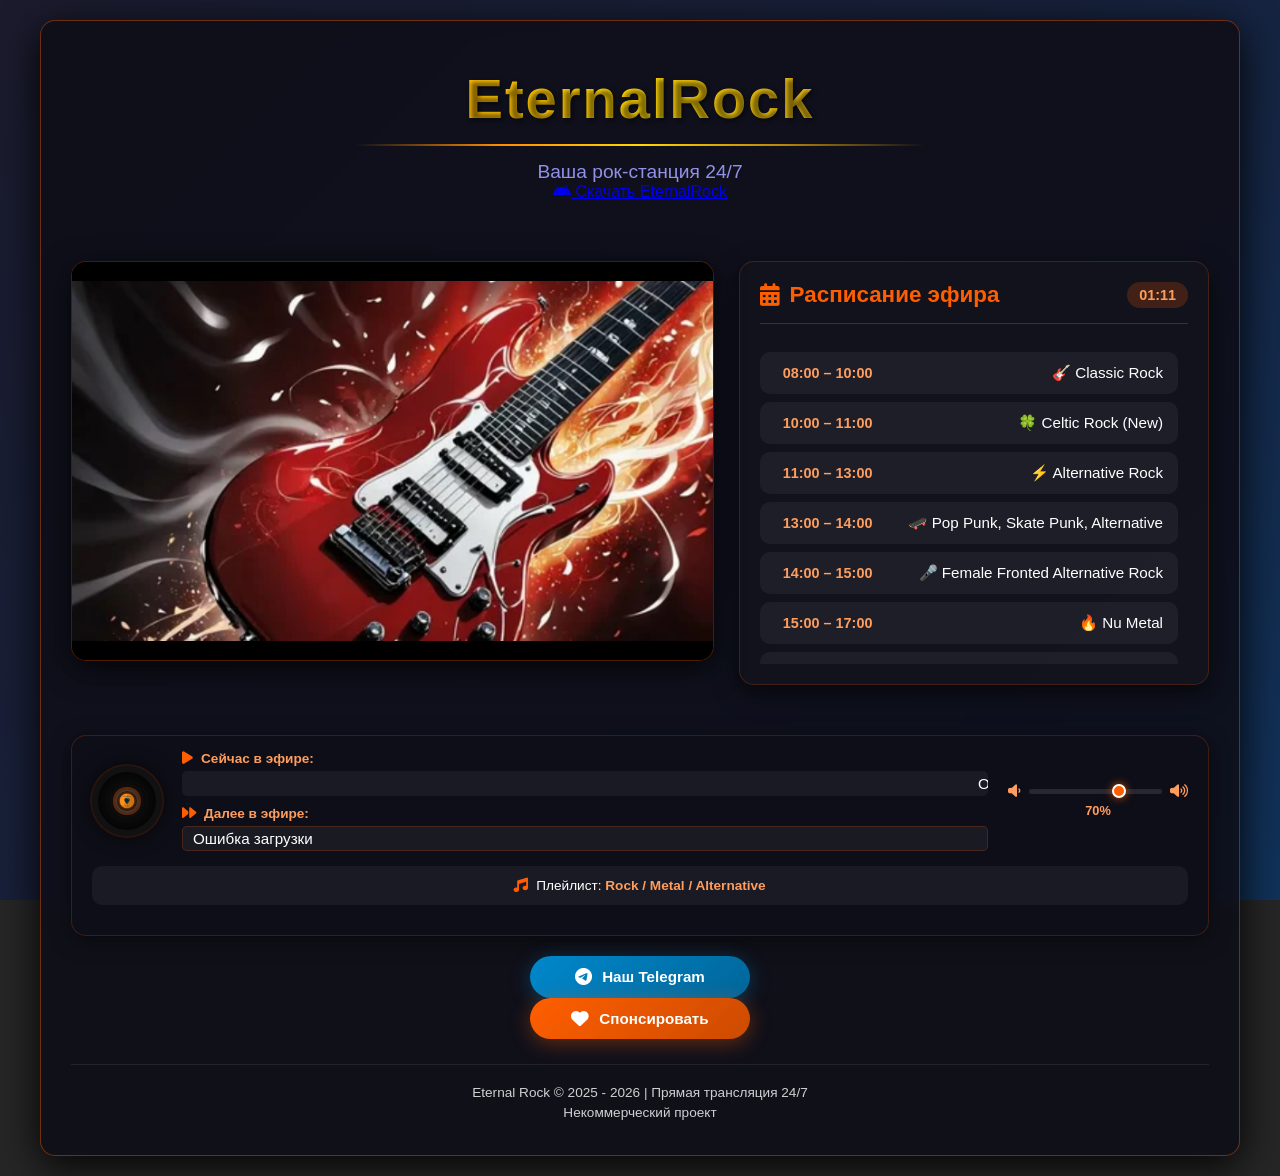
==== commit 54ef4b67: "Revise schedule list with new programs Updated the schedule list with new program entries and times." ====
--- a/index.html
+++ b/index.html
@@ -66,60 +66,56 @@
                     <div class="current-time" id="currentTime"></div>
                 </div>
                 <div class="schedule-list-container">
-                    <ul class="schedule-list">
-                        <li class="schedule-item">
-                            <span class="time">08:00 – 10:00</span>
-                            <span class="program">🎸 Classic Rock</span>
-                        </li>
-                        <li class="schedule-item">
-                            <span class="time">10:00 – 11:00</span>
-                            <span class="program">🌧 Grunge & Post-Grunge (New)</span>
-                        </li>
-                        <li class="schedule-item">
-                            <span class="time">11:00 – 13:00</span>
-                            <span class="program">⚡️ Alternative Rock (New)</span>
-                        </li>
-                        <li class="schedule-item">
-                            <span class="time">13:00 – 14:00</span>
-                            <span class="program">🤠 Country Rock</span>
-                        </li>
-                        <li class="schedule-item">
-                            <span class="time">14:00 – 15:00</span>
-                            <span class="program">🎼 Melodic Rock</span>
-                        </li>
-                        <li class="schedule-item">
-                            <span class="time">15:00 – 17:00</span>
-                            <span class="program">🔥 Nu Metal</span>
-                        </li>
-                        <li class="schedule-item">
-                            <span class="time">17:00 – 19:00</span>
-                            <span class="program">🎸 Classic Rock</span>
-                        </li>
-                        <li class="schedule-item">
-                            <span class="time">19:00 – 20:00</span>
-                            <span class="program">🌧 Grunge & Post-Grunge (New)</span>
-                        </li>
-                        <li class="schedule-item">
-                            <span class="time">20:00 – 21:00</span>
-                            <span class="program">⚡️ Alternative Rock (New)</span>
-                        </li>
-                        <li class="schedule-item">
-                            <span class="time">21:00 – 22:00</span>
-                            <span class="program">🤠 Country Rock</span>
-                        </li>
-                        <li class="schedule-item">
-                            <span class="time">22:00 – 23:00</span>
-                            <span class="program">🎤 Pop Rock</span>
-                        </li>
-                        <li class="schedule-item">
-                            <span class="time">23:00 – 00:00</span>
-                            <span class="program">🎼 Melodic Rock</span>
-                        </li>
-                        <li class="schedule-item">
-                            <span class="time">00:00 – 08:00</span>
-                            <span class="program">🌟 Best Rock Ballads</span>
-                         </li>
-                    </ul>
+                   <ul class="schedule-list">
+                    <li class="schedule-item">
+                        <span class="time">08:00 – 10:00</span>
+                        <span class="program">🎸 Classic Rock</span>
+                    </li>
+                    <li class="schedule-item">
+                        <span class="time">10:00 – 11:00</span>
+                        <span class="program">🍀 Celtic Rock (New)</span>
+                    </li>
+                    <li class="schedule-item">
+                        <span class="time">11:00 – 13:00</span>
+                        <span class="program">⚡️ Alternative Rock</span>
+                    </li>
+                    <li class="schedule-item">
+                        <span class="time">13:00 – 14:00</span>
+                        <span class="program">🛹 Pop Punk, Skate Punk, Alternative</span>
+                    </li>
+                    <li class="schedule-item">
+                        <span class="time">14:00 – 15:00</span>
+                        <span class="program">🎤 Female Fronted Alternative Rock</span>
+                    </li>
+                    <li class="schedule-item">
+                        <span class="time">15:00 – 17:00</span>
+                        <span class="program">🔥 Nu Metal</span>
+                    </li>
+                    <li class="schedule-item">
+                        <span class="time">17:00 – 19:00</span>
+                        <span class="program">🎸 Classic Rock</span>
+                    </li>
+                    <li class="schedule-item">
+                        <span class="time">19:00 – 20:00</span>
+                        <span class="program">🍀 Celtic Rock (New)</span>
+                    </li>
+                    <li class="schedule-item">
+                        <span class="time">20:00 – 21:00</span>
+                        <span class="program">⚡️ Alternative Rock</span>
+                    </li>
+                    <li class="schedule-item">
+                        <span class="time">21:00 – 22:00</span>
+                        <span class="program">🎬 Soundtracks & Hard Rock</span>
+                    </li>
+                    <li class="schedule-item">
+                        <span class="time">22:00 – 23:00</span>
+                        <span class="program">🎤 Female Fronted Alternative Rock</span>
+                    </li>
+                    <li class="schedule-item">
+                        <span class="time">00:00 – 08:00</span>
+                        <span class="program">🌟 Best Rock Ballads</span>
+                    </li>
+                </ul>
                 </div>
             </div>
         </div>
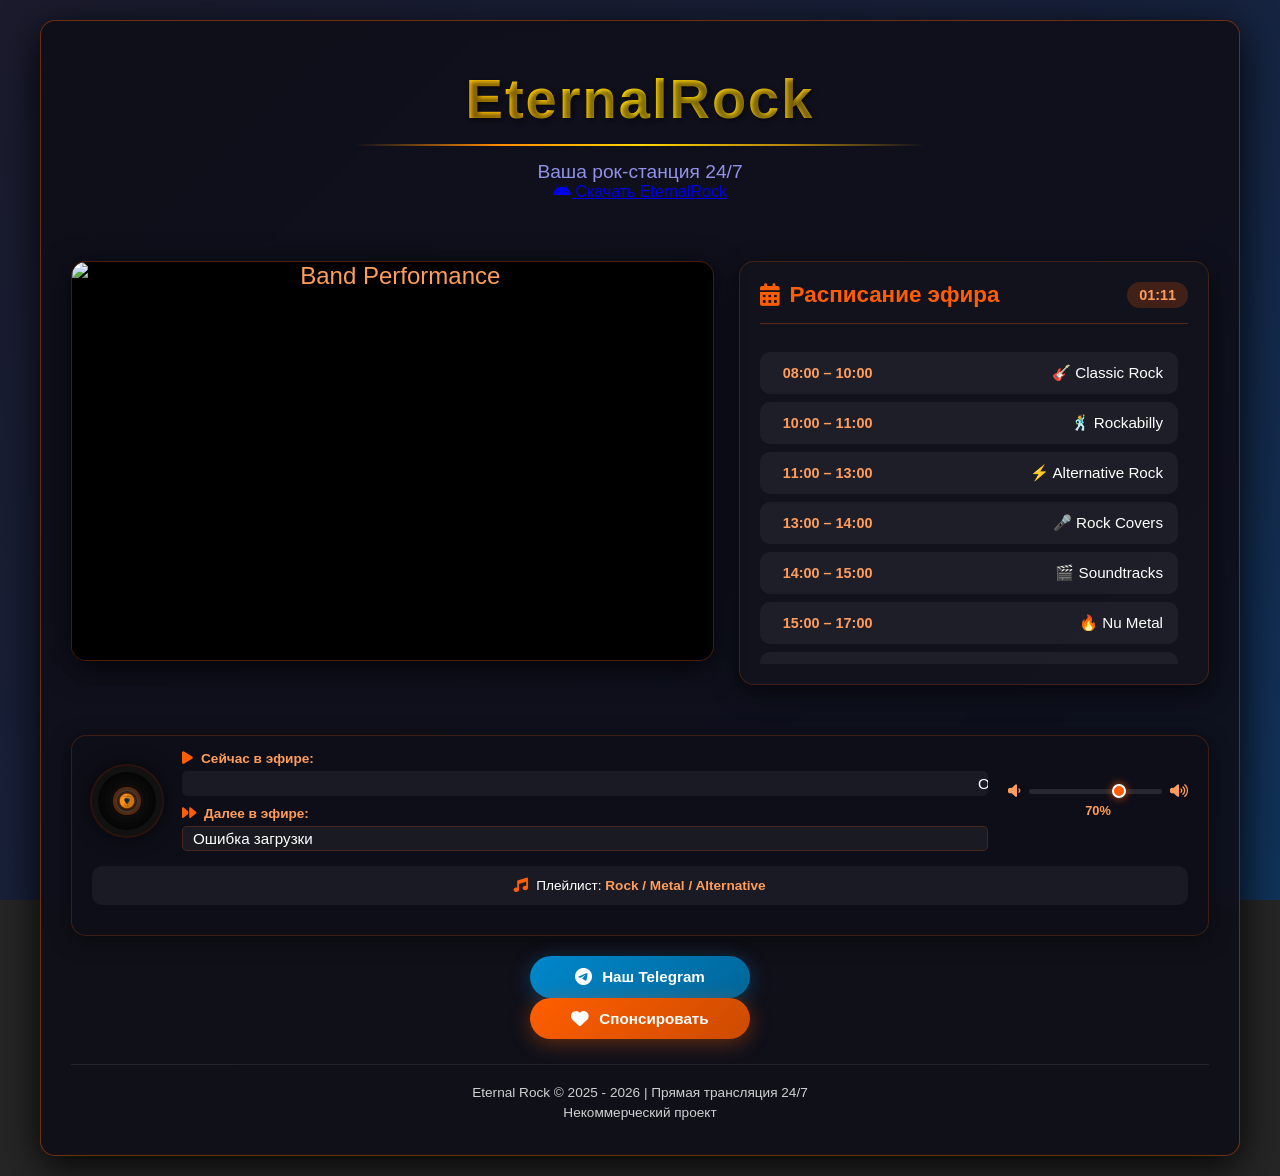
==== commit 91e26e9c: "Update index.html" ====
--- a/index.html
+++ b/index.html
@@ -66,14 +66,14 @@
                     <div class="current-time" id="currentTime"></div>
                 </div>
                 <div class="schedule-list-container">
-                   <ul class="schedule-list">
+                  <ul class="schedule-list">
                     <li class="schedule-item">
                         <span class="time">08:00 – 10:00</span>
                         <span class="program">🎸 Classic Rock</span>
                     </li>
                     <li class="schedule-item">
                         <span class="time">10:00 – 11:00</span>
-                        <span class="program">🍀 Celtic Rock (New)</span>
+                        <span class="program">🕺 Rockabilly</span>
                     </li>
                     <li class="schedule-item">
                         <span class="time">11:00 – 13:00</span>
@@ -81,11 +81,11 @@
                     </li>
                     <li class="schedule-item">
                         <span class="time">13:00 – 14:00</span>
-                        <span class="program">🛹 Pop Punk, Skate Punk, Alternative</span>
+                        <span class="program">🎤 Rock Covers</span>
                     </li>
                     <li class="schedule-item">
                         <span class="time">14:00 – 15:00</span>
-                        <span class="program">🎤 Female Fronted Alternative Rock</span>
+                        <span class="program">🎬 Soundtracks</span>
                     </li>
                     <li class="schedule-item">
                         <span class="time">15:00 – 17:00</span>
@@ -97,7 +97,7 @@
                     </li>
                     <li class="schedule-item">
                         <span class="time">19:00 – 20:00</span>
-                        <span class="program">🍀 Celtic Rock (New)</span>
+                        <span class="program">🕺 Rockabilly</span>
                     </li>
                     <li class="schedule-item">
                         <span class="time">20:00 – 21:00</span>
@@ -105,15 +105,19 @@
                     </li>
                     <li class="schedule-item">
                         <span class="time">21:00 – 22:00</span>
-                        <span class="program">🎬 Soundtracks & Hard Rock</span>
+                        <span class="program">🎤 Rock Covers</span>
                     </li>
                     <li class="schedule-item">
                         <span class="time">22:00 – 23:00</span>
-                        <span class="program">🎤 Female Fronted Alternative Rock</span>
-                    </li>
-                    <li class="schedule-item">
-                        <span class="time">00:00 – 08:00</span>
-                        <span class="program">🌟 Best Rock Ballads</span>
+                        <span class="program">🎬 Soundtracks</span>
+                    </li>
+                    <li class="schedule-item">
+                        <span class="time">23:00 – 00:00</span>
+                        <span class="program">🎸 Best Guitarists in the World (New)</span>
+                    </li>
+                    <li class="schedule-item">
+                        <span class="time">00:00</span>
+                        <span class="program">🌟 Best Rock Ballads (New)</span>
                     </li>
                 </ul>
                 </div>
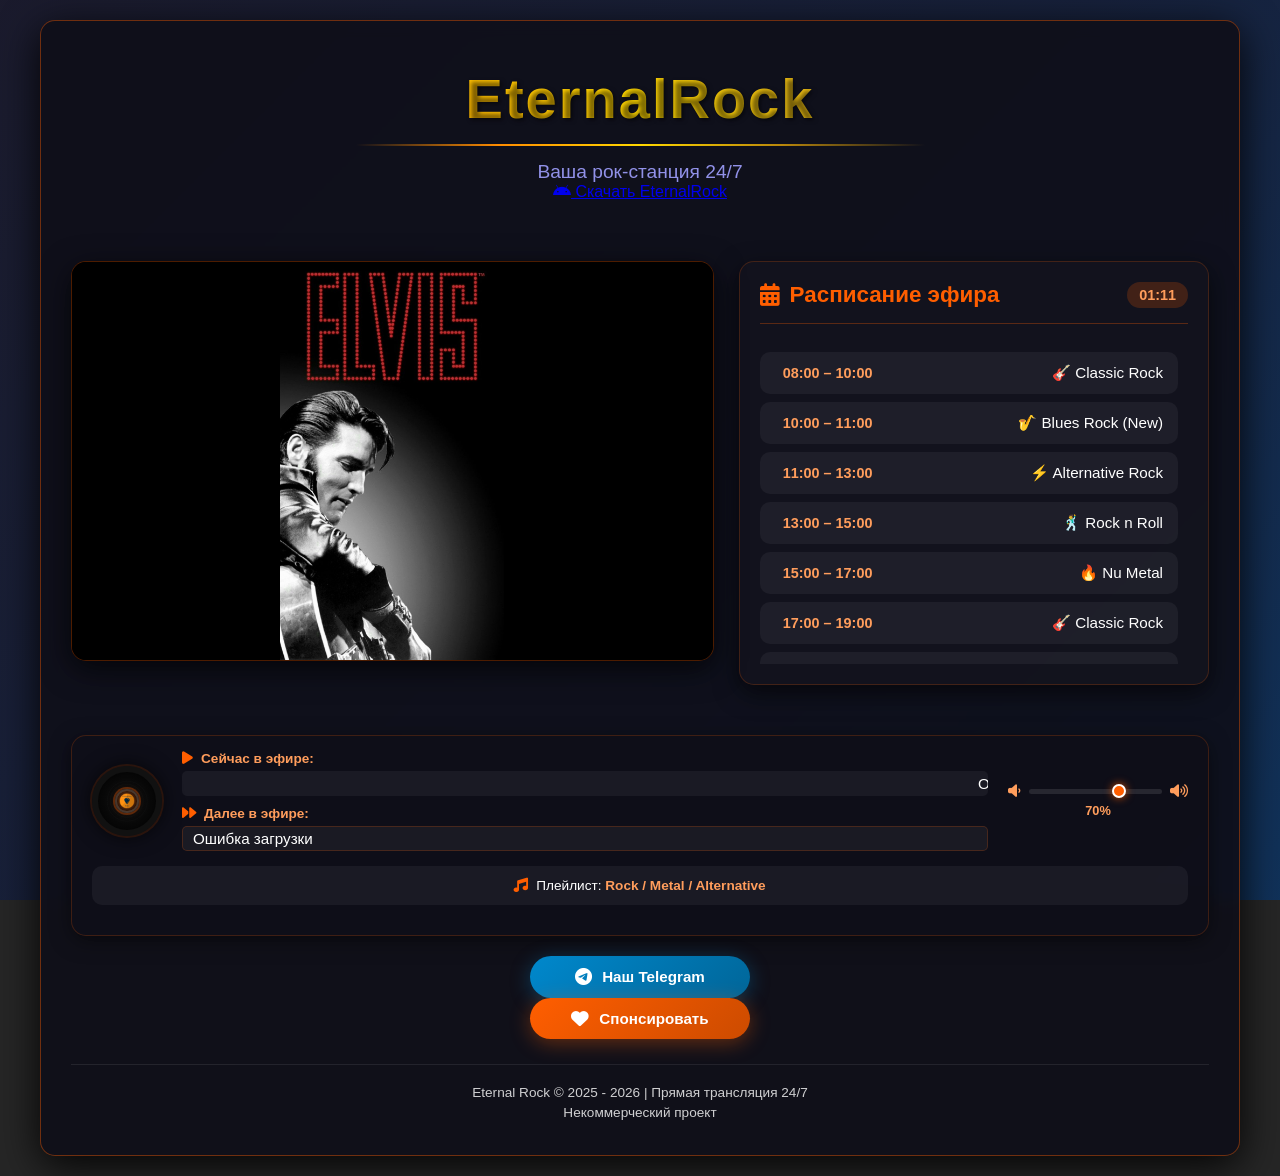
==== commit 931a27ea: "Update index.html Updated the schedule with new program names and adjusted time slots." ====
--- a/index.html
+++ b/index.html
@@ -66,26 +66,22 @@
                     <div class="current-time" id="currentTime"></div>
                 </div>
                 <div class="schedule-list-container">
-                  <ul class="schedule-list">
+                 <ul class="schedule-list">
                     <li class="schedule-item">
                         <span class="time">08:00 – 10:00</span>
                         <span class="program">🎸 Classic Rock</span>
                     </li>
                     <li class="schedule-item">
                         <span class="time">10:00 – 11:00</span>
-                        <span class="program">🕺 Rockabilly</span>
+                        <span class="program">🎷 Blues Rock (New)</span>
                     </li>
                     <li class="schedule-item">
                         <span class="time">11:00 – 13:00</span>
                         <span class="program">⚡️ Alternative Rock</span>
                     </li>
                     <li class="schedule-item">
-                        <span class="time">13:00 – 14:00</span>
-                        <span class="program">🎤 Rock Covers</span>
-                    </li>
-                    <li class="schedule-item">
-                        <span class="time">14:00 – 15:00</span>
-                        <span class="program">🎬 Soundtracks</span>
+                        <span class="time">13:00 – 15:00</span>
+                        <span class="program">🕺 Rock n Roll</span>
                     </li>
                     <li class="schedule-item">
                         <span class="time">15:00 – 17:00</span>
@@ -97,27 +93,23 @@
                     </li>
                     <li class="schedule-item">
                         <span class="time">19:00 – 20:00</span>
-                        <span class="program">🕺 Rockabilly</span>
+                        <span class="program">🎷 Blues Rock (New)</span>
                     </li>
                     <li class="schedule-item">
                         <span class="time">20:00 – 21:00</span>
                         <span class="program">⚡️ Alternative Rock</span>
                     </li>
                     <li class="schedule-item">
-                        <span class="time">21:00 – 22:00</span>
-                        <span class="program">🎤 Rock Covers</span>
-                    </li>
-                    <li class="schedule-item">
-                        <span class="time">22:00 – 23:00</span>
-                        <span class="program">🎬 Soundtracks</span>
+                        <span class="time">21:00 – 23:00</span>
+                        <span class="program">🕺 Rock n Roll</span>
                     </li>
                     <li class="schedule-item">
                         <span class="time">23:00 – 00:00</span>
-                        <span class="program">🎸 Best Guitarists in the World (New)</span>
+                        <span class="program">🤘 Guitar Virtuosos Collection</span>
                     </li>
                     <li class="schedule-item">
                         <span class="time">00:00</span>
-                        <span class="program">🌟 Best Rock Ballads (New)</span>
+                        <span class="program">🌟 Best Rock Ballads</span>
                     </li>
                 </ul>
                 </div>
